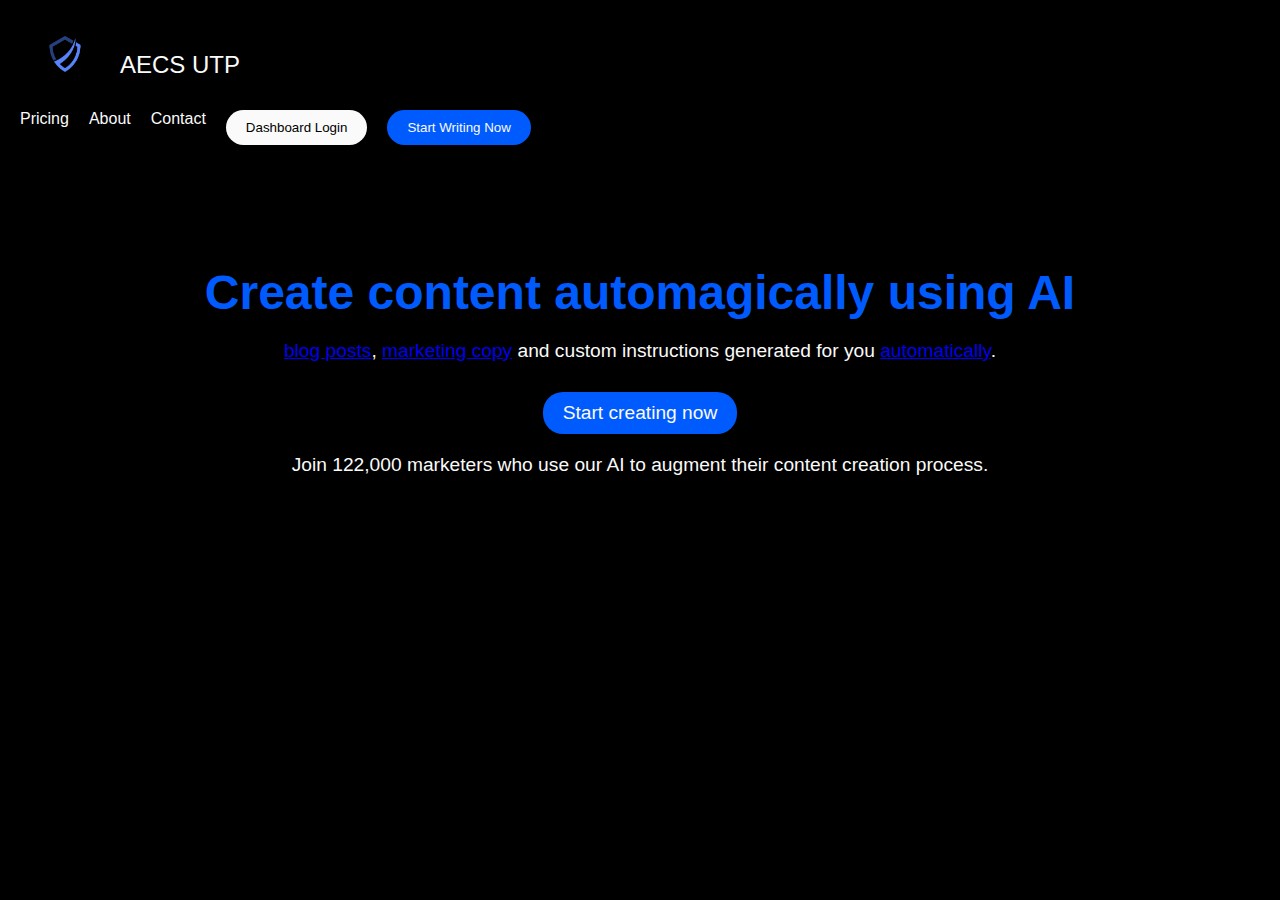
==== index2.html @ 9fab3b57 "Add files via upload" ====
<!DOCTYPE html>
<html lang="en">
<head>
    <meta charset="UTF-8">
    <meta name="viewport" content="width=device-width, initial-scale=1.0">
    <title>AECS UTP</title>
    <link rel="stylesheet" href="styles2.css">
</head>
<body>
    <header>
        <nav>
            <div class="logo-container">
                <img src="logopng.png" alt="Logo AECS" class="logo-image">
                <div class="logo-title">AECS UTP</div>
            </div>
            <ul>
                <li><a href="#">Pricing</a></li>
                <li><a href="#">About</a></li>
                <li><a href="#">Contact</a></li>
                <li><button class="btn login">Dashboard Login</button></li>
                <li><button class="btn start">Start Writing Now</button></li>
            </ul>
        </nav>
    </header>

    <main>
        <section class="hero">
            <h1>Create content automagically using AI</h1>
            <p><a href="#">blog posts</a>, <a href="#">marketing copy</a> and custom instructions generated for you <a href="#">automatically</a>.</p>
            <button class="btn hero-btn">Start creating now</button>
            <p class="subtext">Join 122,000 marketers who use our AI to augment their content creation process.</p>
        </section>
    </main>
</body>
</html>
---- styles2.css ----
* {
    margin: 0;
    padding: 0;
    box-sizing: border-box;
}

body {
    font-family: Arial, sans-serif;
    background-color: #000000; /* Fondo negro puro */
    color: #FAFAFA; /* Texto en blanco */
    text-align: center;
}

header {
    display: flex;
    justify-content: space-between;
    align-items: center;
    padding: 20px;
    background-color: #000000; /* Fondo del header en negro puro */
}

nav ul {
    list-style: none;
    display: flex;
    gap: 20px;
}

nav a {
    color: #FAFAFA; /* Texto del menú en blanco */
    text-decoration: none;
}

.button-container {
    display: flex;
    gap: 10px; /* Espacio entre los botones */
    margin-left: auto; /* Alinea los botones a la derecha del menú */
}

.btn {
    background-color: #005BFF; /* Botones en azul más puro */
    color: #FAFAFA; /* Texto de los botones en blanco */
    border: none;
    padding: 10px 20px;
    border-radius: 20px;
    cursor: pointer;
    transition: background-color 0.3s ease;
}

.btn:hover {
    background-color: #0045C6; /* Azul más oscuro al pasar el cursor */
}

.login {
    background-color: #FAFAFA; /* Botón de login en blanco */
    color: #000000; /* Texto del botón en negro */
}

.start {
    background-color: #005BFF; /* Botón de empezar en azul puro */
}

/* Flexbox para logo y título */
.logo-container {
    display: flex;
    align-items: center;
}

.logo-image {
    width: 90px;
    height: auto;
    margin-right: 10px; /* Espacio entre el logo y el título */
}

.logo-title {
    font-size: 1.5rem;
    color: #FAFAFA; /* Título del logo en blanco */
}

.hero {
    margin-top: 100px;
}

.hero h1 {
    font-size: 3rem;
    color: #005BFF; /* Título principal en azul puro */
}

.hero p {
    margin-top: 20px;
    font-size: 1.2rem;
    color: #FAFAFA; /* Texto del párrafo en blanco */
}

.hero-btn {
    margin-top: 30px;
    font-size: 1.2rem;
    background-color: #005BFF; /* Botón principal en azul puro */
    color: #FAFAFA; /* Texto del botón en blanco */
}

.subtext {
    margin-top: 20px;
    color: #C7EEFF; /* Texto pequeño en azul claro */
}
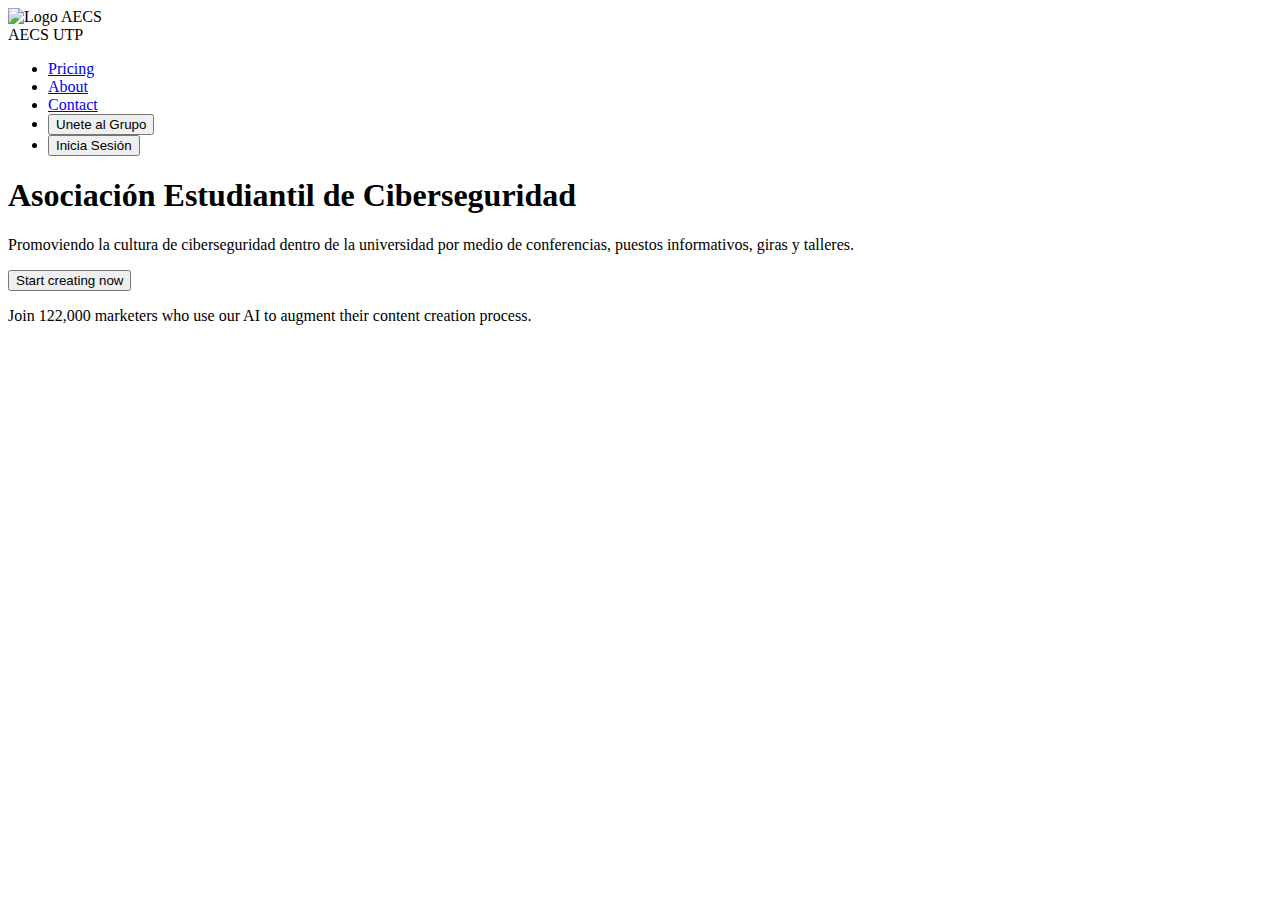
==== commit 8848a50d: "home page" ====
--- a/index2.html
+++ b/index2.html
@@ -7,28 +7,28 @@
     <link rel="stylesheet" href="styles2.css">
 </head>
 <body>
-    <header>
-        <nav>
+    <header class="header-section">
+        <nav class="nav-bar">
             <div class="logo-container">
                 <img src="logopng.png" alt="Logo AECS" class="logo-image">
                 <div class="logo-title">AECS UTP</div>
             </div>
-            <ul>
-                <li><a href="#">Pricing</a></li>
-                <li><a href="#">About</a></li>
-                <li><a href="#">Contact</a></li>
-                <li><button class="btn login">Dashboard Login</button></li>
-                <li><button class="btn start">Start Writing Now</button></li>
+            <ul class="menu-list">
+                <li class="menu-item"><a href="#" class="menu-link">Pricing</a></li>
+                <li class="menu-item"><a href="#" class="menu-link">About</a></li>
+                <li class="menu-item"><a href="#" class="menu-link">Contact</a></li>
+                <li class="menu-item"><button class="btn login-btn">Unete al Grupo</button></li>
+                <li class="menu-item"><button class="btn start-btn">Inicia Sesión</button></li>
             </ul>
         </nav>
     </header>
 
-    <main>
-        <section class="hero">
-            <h1>Create content automagically using AI</h1>
-            <p><a href="#">blog posts</a>, <a href="#">marketing copy</a> and custom instructions generated for you <a href="#">automatically</a>.</p>
+    <main class="main-content">
+        <section class="hero-section">
+            <h1 class="hero-title">Asociación Estudiantil de Ciberseguridad</h1>
+            <p class="hero-description">Promoviendo la cultura de ciberseguridad dentro de la universidad por medio de conferencias, puestos informativos, giras y talleres.</p>
             <button class="btn hero-btn">Start creating now</button>
-            <p class="subtext">Join 122,000 marketers who use our AI to augment their content creation process.</p>
+            <p class="hero-subtext">Join 122,000 marketers who use our AI to augment their content creation process.</p>
         </section>
     </main>
 </body>
